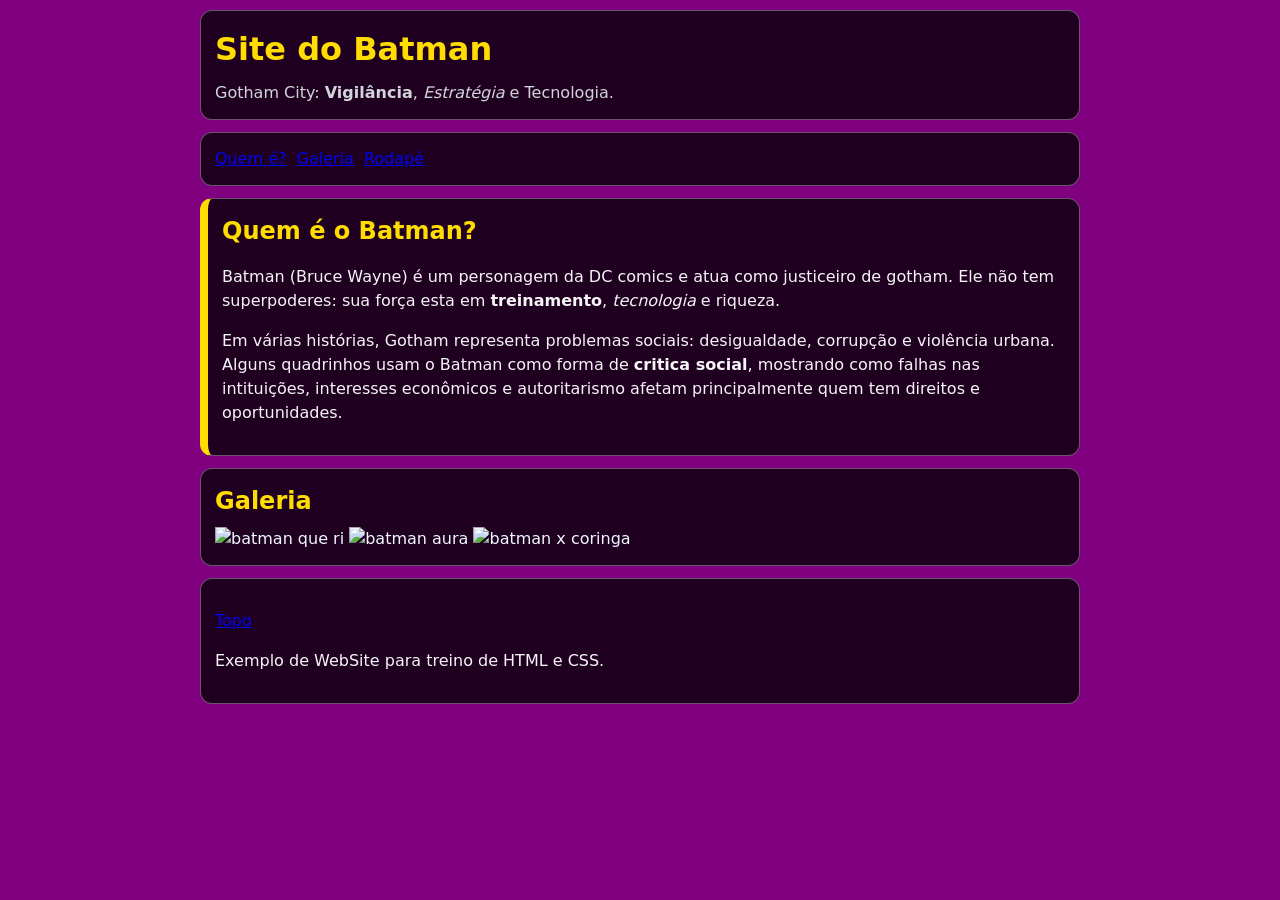
==== atividade-3-rafael-fodi/index.html @ 6052284d "dale" ====
<!DOCTYPE html><!--prepara o navegador para processar HTML-->
<html lang="pt-br">
<head> <!--passagem de metadados-->
    <meta charset="utf-8">
    <meta name="viewport" content="width=device-width, initial-scale=1">
    <title>workshop CSS Básico</title>
    <style>
        * {
            box-sizing: border-box;

        }
        body {
            margin: 0;
            color:aliceblue;
           background-color: purple;
           font-family: system-ui, Arial,sans-serif;
           line-height: 1.5;
        }

        .container {
            width: 900px;
            margin: 0 auto;
            padding: 10px;
        }

        .box {
            background: rgba(0,0,0,0.75);
            border: 1px solid rgba(240,240,255,0.350);
            border-radius: 12px;
            padding: 14px;
            margin-bottom: 12px;
        }

        h1,h2{
            color: rgb(255, 221,0);
            margin: 0 0 8px;
        }

        .subtitulo {
            margin: 0;
            color: #d1d5db;
        }

        p {
            color: whitesmoke;
        }

        #apresentacao {
            border-left: 8px solid rgb(255, 221,0);
        }

    .nav {
        list-style: none;
        margin: 0;
        padding: 0;
        display: flex;
        gap: 10px;
        flex-wrap: nowrap;
        }
    </style>
</head>
<body id="topo">
    <div class="container" id="pagina">
        <header class="box" id="cabecalho">
            <div class="header-interno">
        


    <h1 class="titulo">Site do Batman</h1>
    <p class="subtitulo">
        Gotham City: <strong>Vigilância</strong>, <em>Estratégia</em> e Tecnologia.
    </p>
 
    </header>
    <nav class="box" id="menu">
        <ul class="nav">
            <li><a class="nav-link" href="#apresentacao">Quem é?</a></li>
            <li><a class="nav-link" href="#galeria">Galeria</a></li>
            <li><a class="nav-link" href="#rodape">Rodapé</a></li>
                </ul>
            </nav>
            <main id="conteudo">
                <section class="box" id="apresentacao">
                    <h2>Quem é o Batman?</h2>
                    <p>
                        Batman (Bruce Wayne) é um personagem da DC comics e atua como justiceiro de gotham.
                        Ele não tem superpoderes: sua força esta em <strong>treinamento</strong>, <em>tecnologia</em> e riqueza.
                    </p>
                    <p>
                        Em várias histórias, Gotham representa problemas sociais: desigualdade, corrupção e violência urbana. <br>
                        Alguns quadrinhos usam o Batman como forma de <strong>critica social</strong>, mostrando como falhas nas intituições, interesses econômicos e 
                        autoritarismo afetam principalmente quem tem direitos e oportunidades.
                    </p>
                </section>
                <section class="box" id="galeria">
                    <h2>Galeria</h2>
                    <div class="galery" id="galeria-imagens">
                        <img src="https://i.redd.it/rswt5cbrxqda1.jpg" width="220" heigth="120" alt="batman que ri">
                        <img src="https://i.redd.it/this-scene-just-screamed-aura-he-looks-so-good-v0-stu3spflcrid1.png?width=1920&format=png&auto=webp&s=32b959e79d389aa0b457c818f6287425661b4f80"  width="220" heigth="120" alt="batman aura">
                        <img src="https://encrypted-tbn0.gstatic.com/images?q=tbn:ANd9GcQ3WgkPGNZPDcKV0a9f5QJjiygxVFM3tUSgZw&s" width="220" heigth="120" alt="batman x coringa">
                    </div>
                </section>
            </main>
            <footer class="box" id="rodape">
                <p>
                    <a class="link" href="#topo">Topo</a>
                </p>
                <p>
                    Exemplo de WebSite para treino de HTML e CSS.
                </p>
            </footer>
        </div>
    </body>
</html>
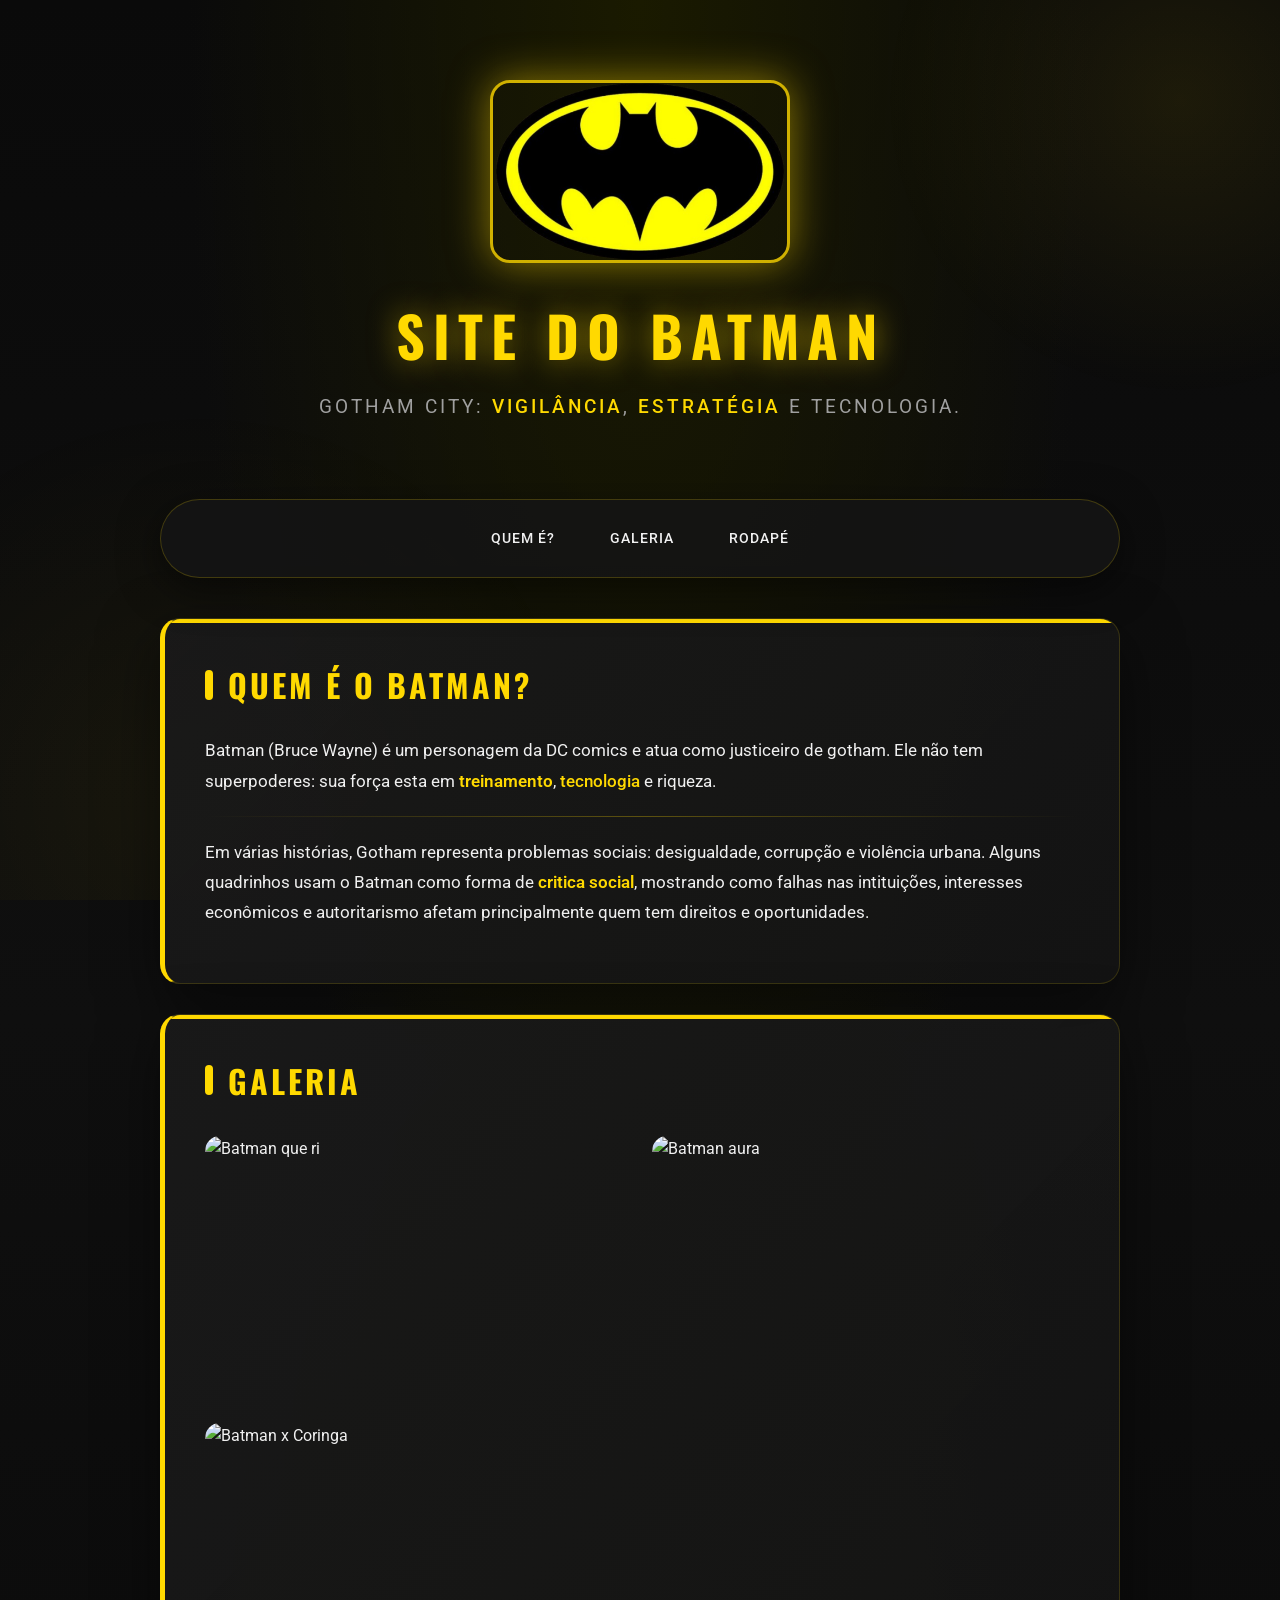
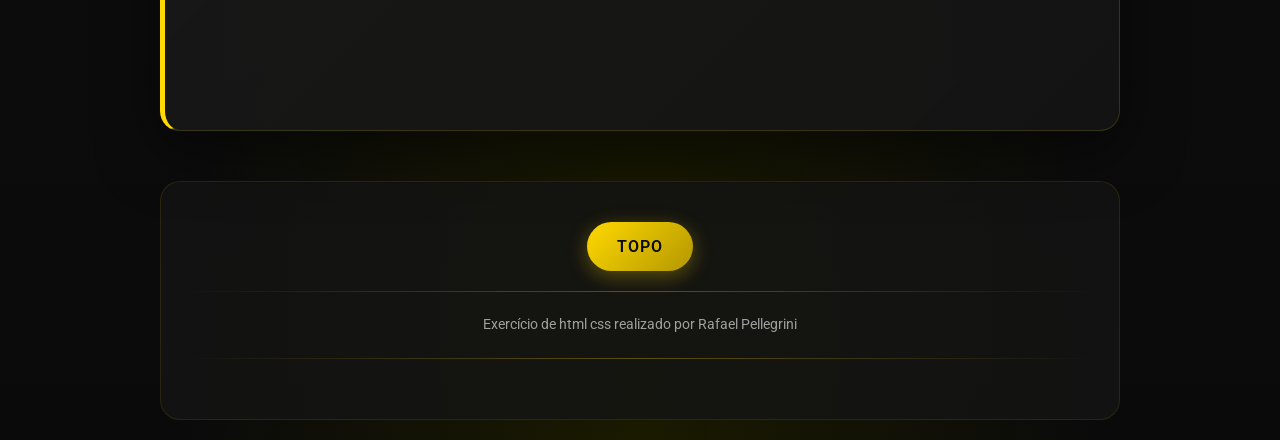
==== commit a5a6d170: "atividade-3" ====
--- a/atividade-3-rafael-fodi/index.html
+++ b/atividade-3-rafael-fodi/index.html
@@ -1,114 +1,86 @@
-<!DOCTYPE html><!--prepara o navegador para processar HTML-->
+<!DOCTYPE html>
 <html lang="pt-br">
-<head> <!--passagem de metadados-->
+<head>
     <meta charset="utf-8">
     <meta name="viewport" content="width=device-width, initial-scale=1">
-    <title>workshop CSS Básico</title>
-    <style>
-        * {
-            box-sizing: border-box;
+    <title>Site do Batman</title>
+    <link href="https://fonts.googleapis.com/css2?family=Oswald:wght@400;700&family=Roboto:wght@300;400;500&display=swap" rel="stylesheet">
+    <link rel="stylesheet" href="style.css">
+</head>
+<body>
+    <div class="loading-overlay" id="loading">
+        <img class="loading-bat" src="assets/transferir.png" alt="Loading">
+    </div>
 
-        }
-        body {
-            margin: 0;
-            color:aliceblue;
-           background-color: purple;
-           font-family: system-ui, Arial,sans-serif;
-           line-height: 1.5;
-        }
+    <div class="background-effects">
+        <div class="bat-signal"></div>
+        <div class="bat-signal-2"></div>
+    </div>
 
-        .container {
-            width: 900px;
-            margin: 0 auto;
-            padding: 10px;
-        }
+    <div class="modal" id="imageModal">
+        <span class="modal-close" id="modalClose">&times;</span>
+        <img id="modalImage" src="" alt="Imagem ampliada">
+    </div>
 
-        .box {
-            background: rgba(0,0,0,0.75);
-            border: 1px solid rgba(240,240,255,0.350);
-            border-radius: 12px;
-            padding: 14px;
-            margin-bottom: 12px;
-        }
+    <div class="container">
+        <header>
+            <div class="logo-container">
+                <img class="bat-logo" src="assets/transferir.png" alt="Logo Batman">
+            </div>
+            <h1>Site do Batman</h1>
+            <p class="subtitle">
+                Gotham City: <strong>Vigilância</strong>, <em>Estratégia</em> e Tecnologia.
+            </p>
+        </header>
 
-        h1,h2{
-            color: rgb(255, 221,0);
-            margin: 0 0 8px;
-        }
+        <nav>
+            <div class="nav-menu">
+                <a href="#apresentacao">Quem é?</a>
+                <a href="#galeria">Galeria</a>
+                <a href="#rodape">Rodapé</a>
+            </div>
+        </nav>
 
-        .subtitulo {
-            margin: 0;
-            color: #d1d5db;
-        }
+        <main class="content-wrapper">
+            <section id="apresentacao">
+                <h2>Quem é o Batman?</h2>
+                <p>
+                    Batman (Bruce Wayne) é um personagem da DC comics e atua como justiceiro de gotham.
+                    Ele não tem superpoderes: sua força esta em <strong>treinamento</strong>, <em>tecnologia</em> e riqueza.
+                </p>
+                <div class="divider"></div>
+                <p>
+                    Em várias histórias, Gotham representa problemas sociais: desigualdade, corrupção e violência urbana.
+                    Alguns quadrinhos usam o Batman como forma de <strong>critica social</strong>, mostrando como falhas nas intituições, interesses econômicos e 
+                    autoritarismo afetam principalmente quem tem direitos e oportunidades.
+                </p>
+            </section>
 
-        p {
-            color: whitesmoke;
-        }
+            <section id="galeria">
+                <h2>Galeria</h2>
+                <div class="gallery">
+                    <div class="gallery-item">
+                        <img src="https://i.redd.it/rswt5cbrxqda1.jpg" alt="Batman que ri">
+                    </div>
+                    <div class="gallery-item">
+                        <img src="https://i.redd.it/this-scene-just-screamed-aura-he-looks-so-good-v0-stu3spflcrid1.png?width=1920&format=png&auto=webp&s=32b959e79d389aa0b457c818f6287425661b4f80" alt="Batman aura">
+                    </div>
+                    <div class="gallery-item">
+                        <img src="https://encrypted-tbn0.gstatic.com/images?q=tbn:ANd9GcQ3WgkPGNZPDcKV0a9f5QJjiygxVFM3tUSgZw&s" alt="Batman x Coringa">
+                    </div>
+                </div>
+            </section>
+        </main>
 
-        #apresentacao {
-            border-left: 8px solid rgb(255, 221,0);
-        }
+        <footer id="rodape">
+            <a href="#topo" class="back-to-top">Topo</a>
+            <div class="divider"></div>
+            <p class="content-wrapper"> Exercício de html css realizado por Rafael Pellegrini </p>
+            <div class="divider"></div>
+         
+        </footer>
+    </div>
 
-    .nav {
-        list-style: none;
-        margin: 0;
-        padding: 0;
-        display: flex;
-        gap: 10px;
-        flex-wrap: nowrap;
-        }
-    </style>
-</head>
-<body id="topo">
-    <div class="container" id="pagina">
-        <header class="box" id="cabecalho">
-            <div class="header-interno">
-        
-
-
-    <h1 class="titulo">Site do Batman</h1>
-    <p class="subtitulo">
-        Gotham City: <strong>Vigilância</strong>, <em>Estratégia</em> e Tecnologia.
-    </p>
- 
-    </header>
-    <nav class="box" id="menu">
-        <ul class="nav">
-            <li><a class="nav-link" href="#apresentacao">Quem é?</a></li>
-            <li><a class="nav-link" href="#galeria">Galeria</a></li>
-            <li><a class="nav-link" href="#rodape">Rodapé</a></li>
-                </ul>
-            </nav>
-            <main id="conteudo">
-                <section class="box" id="apresentacao">
-                    <h2>Quem é o Batman?</h2>
-                    <p>
-                        Batman (Bruce Wayne) é um personagem da DC comics e atua como justiceiro de gotham.
-                        Ele não tem superpoderes: sua força esta em <strong>treinamento</strong>, <em>tecnologia</em> e riqueza.
-                    </p>
-                    <p>
-                        Em várias histórias, Gotham representa problemas sociais: desigualdade, corrupção e violência urbana. <br>
-                        Alguns quadrinhos usam o Batman como forma de <strong>critica social</strong>, mostrando como falhas nas intituições, interesses econômicos e 
-                        autoritarismo afetam principalmente quem tem direitos e oportunidades.
-                    </p>
-                </section>
-                <section class="box" id="galeria">
-                    <h2>Galeria</h2>
-                    <div class="galery" id="galeria-imagens">
-                        <img src="https://i.redd.it/rswt5cbrxqda1.jpg" width="220" heigth="120" alt="batman que ri">
-                        <img src="https://i.redd.it/this-scene-just-screamed-aura-he-looks-so-good-v0-stu3spflcrid1.png?width=1920&format=png&auto=webp&s=32b959e79d389aa0b457c818f6287425661b4f80"  width="220" heigth="120" alt="batman aura">
-                        <img src="https://encrypted-tbn0.gstatic.com/images?q=tbn:ANd9GcQ3WgkPGNZPDcKV0a9f5QJjiygxVFM3tUSgZw&s" width="220" heigth="120" alt="batman x coringa">
-                    </div>
-                </section>
-            </main>
-            <footer class="box" id="rodape">
-                <p>
-                    <a class="link" href="#topo">Topo</a>
-                </p>
-                <p>
-                    Exemplo de WebSite para treino de HTML e CSS.
-                </p>
-            </footer>
-        </div>
-    </body>
-</html>+    <script src="script.js"></script>
+</body>
+</html>
--- a/atividade-3-rafael-fodi/style.css
+++ b/atividade-3-rafael-fodi/style.css
@@ -0,0 +1,525 @@
+* {
+    box-sizing: border-box;
+    margin: 0;
+    padding: 0;
+}
+
+:root {
+    --primary: #ffd900;
+    --primary-dark: #b39700;
+    --dark: #0a0a0a;
+    --dark-secondary: #141414;
+    --dark-tertiary: #1a1a1a;
+    --text-light: #f0f0f0;
+    --text-muted: #a0a0a0;
+    --accent: #ffd900;
+}
+
+html {
+    scroll-behavior: smooth;
+}
+
+body {
+    background-color: var(--dark);
+    background-image: 
+        radial-gradient(ellipse at top, #1a1a00 0%, transparent 50%),
+        radial-gradient(ellipse at bottom, #1a1a00 0%, transparent 50%),
+        linear-gradient(180deg, #0a0a0a 0%, #0f0f0f 50%, #0a0a0a 100%);
+    font-family: 'Roboto', system-ui, Arial, sans-serif;
+    line-height: 1.6;
+    color: var(--text-light);
+    min-height: 100vh;
+}
+
+.background-effects {
+    position: fixed;
+    top: 0;
+    left: 0;
+    width: 100%;
+    height: 100%;
+    pointer-events: none;
+    z-index: 0;
+    overflow: hidden;
+}
+
+.bat-signal {
+    position: absolute;
+    top: -200px;
+    right: -200px;
+    width: 600px;
+    height: 600px;
+    background: radial-gradient(circle, rgba(255, 217, 0, 0.08) 0%, transparent 70%);
+    border-radius: 50%;
+    animation: pulse 4s ease-in-out infinite;
+}
+
+.bat-signal-2 {
+    position: absolute;
+    bottom: -300px;
+    left: -200px;
+    width: 800px;
+    height: 800px;
+    background: radial-gradient(circle, rgba(255, 217, 0, 0.05) 0%, transparent 70%);
+    border-radius: 50%;
+    animation: pulse 5s ease-in-out infinite reverse;
+}
+
+@keyframes pulse {
+    0%, 100% { opacity: 0.5; transform: scale(1); }
+    50% { opacity: 1; transform: scale(1.1); }
+}
+
+.container {
+    max-width: 1000px;
+    margin: 0 auto;
+    padding: 20px;
+    position: relative;
+    z-index: 1;
+}
+
+header {
+    text-align: center;
+    padding: 60px 20px;
+    position: relative;
+    animation: fadeInDown 1s ease-out;
+}
+
+@keyframes fadeInDown {
+    from {
+        opacity: 0;
+        transform: translateY(-30px);
+    }
+    to {
+        opacity: 1;
+        transform: translateY(0);
+    }
+}
+
+.logo-container {
+    position: relative;
+    display: inline-block;
+    margin-bottom: 20px;
+}
+
+.bat-logo {
+    width: 300px;
+    height: auto;
+    animation: float 3s ease-in-out infinite;
+    box-shadow: 0 0 40px rgba(255, 217, 0, 0.5);
+    border: 3px solid rgba(255, 217, 0, 0.8);
+    border-radius: 20px;
+}
+
+.loading-bat {
+    animation: spin 1s linear infinite;
+}
+
+@keyframes float {
+    0%, 100% { transform: translateY(0) rotate(0deg); }
+    50% { transform: translateY(-10px) rotate(5deg); }
+}
+
+h1 {
+    font-family: 'Oswald', sans-serif;
+    font-size: 3.5rem;
+    font-weight: 700;
+    color: var(--primary);
+    text-transform: uppercase;
+    letter-spacing: 8px;
+    text-shadow: 0 0 30px rgba(255, 217, 0, 0.5);
+    margin-bottom: 10px;
+    animation: glow 2s ease-in-out infinite alternate;
+}
+
+@keyframes glow {
+    from { text-shadow: 0 0 20px rgba(255, 217, 0, 0.5); }
+    to { text-shadow: 0 0 40px rgba(255, 217, 0, 0.8), 0 0 60px rgba(255, 217, 0, 0.4); }
+}
+
+.subtitle {
+    font-size: 1.2rem;
+    color: var(--text-muted);
+    letter-spacing: 3px;
+    text-transform: uppercase;
+}
+
+.subtitle strong {
+    color: var(--primary);
+    font-weight: 500;
+}
+
+.subtitle em {
+    color: var(--primary);
+    font-style: normal;
+}
+
+nav {
+    position: sticky;
+    top: 20px;
+    z-index: 100;
+    margin-bottom: 40px;
+    animation: slideIn 0.8s ease-out 0.3s both;
+}
+
+@keyframes slideIn {
+    from {
+        opacity: 0;
+        transform: translateX(-30px);
+    }
+    to {
+        opacity: 1;
+        transform: translateX(0);
+    }
+}
+
+.nav-menu {
+    display: flex;
+    justify-content: center;
+    gap: 5px;
+    background: rgba(20, 20, 20, 0.9);
+    backdrop-filter: blur(10px);
+    padding: 15px 30px;
+    border-radius: 50px;
+    border: 1px solid rgba(255, 217, 0, 0.2);
+    box-shadow: 0 10px 40px rgba(0, 0, 0, 0.5);
+}
+
+.nav-menu a {
+    color: var(--text-light);
+    text-decoration: none;
+    padding: 12px 25px;
+    border-radius: 25px;
+    font-weight: 500;
+    text-transform: uppercase;
+    letter-spacing: 1px;
+    font-size: 0.9rem;
+    transition: all 0.3s ease;
+    position: relative;
+    overflow: hidden;
+}
+
+.nav-menu a::before {
+    content: '';
+    position: absolute;
+    top: 0;
+    left: -100%;
+    width: 100%;
+    height: 100%;
+    background: linear-gradient(90deg, transparent, rgba(255, 217, 0, 0.2), transparent);
+    transition: left 0.5s ease;
+}
+
+.nav-menu a:hover::before {
+    left: 100%;
+}
+
+.nav-menu a:hover {
+    color: var(--primary);
+    background: rgba(255, 217, 0, 0.1);
+    transform: translateY(-2px);
+}
+
+.content-wrapper {
+    display: flex;
+    flex-direction: column;
+    gap: 30px;
+}
+
+section {
+    background: linear-gradient(135deg, rgba(26, 26, 26, 0.9) 0%, rgba(20, 20, 20, 0.95) 100%);
+    border-radius: 20px;
+    padding: 40px;
+    border: 1px solid rgba(255, 217, 0, 0.15);
+    box-shadow: 0 20px 60px rgba(0, 0, 0, 0.5);
+    position: relative;
+    overflow: hidden;
+    opacity: 0;
+    transform: translateY(30px);
+    transition: all 0.6s ease-out;
+}
+
+section.visible {
+    opacity: 1;
+    transform: translateY(0);
+}
+
+section::before {
+    content: '';
+    position: absolute;
+    top: 0;
+    left: 0;
+    width: 100%;
+    height: 4px;
+    background: linear-gradient(90deg, var(--primary), var(--primary), var(--primary));
+    background-size: 200% 100%;
+    animation: shimmer 3s linear infinite;
+}
+
+@keyframes shimmer {
+    0% { background-position: -200% 0; }
+    100% { background-position: 200% 0; }
+}
+
+h2 {
+    font-family: 'Oswald', sans-serif;
+    font-size: 2rem;
+    color: var(--primary);
+    text-transform: uppercase;
+    letter-spacing: 3px;
+    margin-bottom: 25px;
+    display: flex;
+    align-items: center;
+    gap: 15px;
+}
+
+h2::before {
+    content: '';
+    width: 8px;
+    height: 30px;
+    background: var(--primary);
+    border-radius: 4px;
+}
+
+#apresentacao {
+    border-left: 5px solid var(--primary);
+}
+
+#galeria {
+    border-left: 5px solid var(--primary);
+}
+
+p {
+    color: var(--text-light);
+    font-size: 1.05rem;
+    line-height: 1.8;
+    margin-bottom: 15px;
+}
+
+p strong {
+    color: var(--primary);
+    font-weight: 600;
+}
+
+p em {
+    color: var(--primary);
+    font-style: normal;
+    font-weight: 500;
+}
+
+.gallery {
+    display: grid;
+    grid-template-columns: repeat(auto-fit, minmax(280px, 1fr));
+    gap: 20px;
+    margin-top: 30px;
+}
+
+.gallery-item {
+    position: relative;
+    border-radius: 15px;
+    overflow: hidden;
+    aspect-ratio: 16/10;
+    cursor: pointer;
+    transform: scale(1);
+    transition: transform 0.4s ease;
+}
+
+.gallery-item:hover {
+    transform: scale(1.05);
+    z-index: 10;
+}
+
+.gallery-item img {
+    width: 100%;
+    height: 100%;
+    object-fit: cover;
+    transition: transform 0.4s ease;
+}
+
+.gallery-item:hover img {
+    transform: scale(1.1);
+}
+
+.gallery-item::after {
+    content: '';
+    position: absolute;
+    bottom: 0;
+    left: 0;
+    width: 100%;
+    height: 50%;
+    background: linear-gradient(to top, rgba(0, 0, 0, 0.8), transparent);
+    opacity: 0;
+    transition: opacity 0.3s ease;
+}
+
+.gallery-item:hover::after {
+    opacity: 1;
+}
+
+.gallery-item::before {
+    content: '🔍';
+    position: absolute;
+    top: 50%;
+    left: 50%;
+    transform: translate(-50%, -50%) scale(0);
+    font-size: 2rem;
+    z-index: 5;
+    transition: transform 0.3s ease;
+}
+
+.gallery-item:hover::before {
+    transform: translate(-50%, -50%) scale(1);
+}
+
+footer {
+    text-align: center;
+    padding: 40px 20px;
+    margin-top: 50px;
+    background: rgba(20, 20, 20, 0.8);
+    border-radius: 20px;
+    border: 1px solid rgba(255, 217, 0, 0.1);
+    animation: fadeInUp 0.8s ease-out;
+}
+
+@keyframes fadeInUp {
+    from {
+        opacity: 0;
+        transform: translateY(30px);
+    }
+    to {
+        opacity: 1;
+        transform: translateY(0);
+    }
+}
+
+footer p {
+    color: var(--text-muted);
+    font-size: 0.9rem;
+    margin-bottom: 15px;
+}
+
+.back-to-top {
+    display: inline-block;
+    padding: 12px 30px;
+    background: linear-gradient(135deg, var(--primary), var(--primary-dark));
+    color: var(--dark);
+    text-decoration: none;
+    border-radius: 25px;
+    font-weight: 600;
+    text-transform: uppercase;
+    letter-spacing: 1px;
+    transition: all 0.3s ease;
+    box-shadow: 0 5px 20px rgba(255, 217, 0, 0.3);
+}
+
+.back-to-top:hover {
+    transform: translateY(-3px);
+    box-shadow: 0 10px 30px rgba(255, 217, 0, 0.5);
+}
+
+.divider {
+    width: 100%;
+    height: 1px;
+    background: linear-gradient(90deg, transparent, rgba(255, 217, 0, 0.3), transparent);
+    margin: 20px 0;
+}
+
+.highlight-box {
+    background: rgba(255, 217, 0, 0.1);
+    border-left: 4px solid var(--primary);
+    padding: 20px;
+    border-radius: 0 10px 10px 0;
+    margin: 20px 0;
+}
+
+.loading-overlay {
+    position: fixed;
+    top: 0;
+    left: 0;
+    width: 100%;
+    height: 100%;
+    background: var(--dark);
+    display: flex;
+    justify-content: center;
+    align-items: center;
+    z-index: 9999;
+    transition: opacity 0.5s ease;
+}
+
+.loading-overlay.hidden {
+    opacity: 0;
+    pointer-events: none;
+}
+
+.loading-bat {
+    width: 80px;
+    height: 100px;
+    object-fit: contain;
+    animation: spin 1s linear infinite;
+    border-radius: 50% 50% 50% 50% / 60% 60% 40% 40%;
+    background: transparent;
+}
+
+@keyframes spin {
+    to { transform: rotate(360deg); }
+}
+
+.modal {
+    display: none;
+    position: fixed;
+    top: 0;
+    left: 0;
+    width: 100%;
+    height: 100%;
+    background: rgba(0, 0, 0, 0.95);
+    z-index: 1000;
+    justify-content: center;
+    align-items: center;
+    opacity: 0;
+    transition: opacity 0.3s ease;
+}
+
+.modal.active {
+    display: flex;
+    opacity: 1;
+}
+
+.modal img {
+    max-width: 90%;
+    max-height: 90%;
+    border-radius: 10px;
+    box-shadow: 0 0 50px rgba(255, 217, 0, 0.3);
+}
+
+.modal-close {
+    position: absolute;
+    top: 30px;
+    right: 30px;
+    font-size: 3rem;
+    color: var(--primary);
+    cursor: pointer;
+    transition: transform 0.3s ease;
+}
+
+.modal-close:hover {
+    transform: rotate(90deg);
+}
+
+@media (max-width: 768px) {
+    h1 {
+        font-size: 2.5rem;
+        letter-spacing: 4px;
+    }
+    
+    .nav-menu {
+        flex-direction: column;
+        border-radius: 20px;
+    }
+    
+    section {
+        padding: 25px;
+    }
+    
+    .gallery {
+        grid-template-columns: 1fr;
+    }
+}
